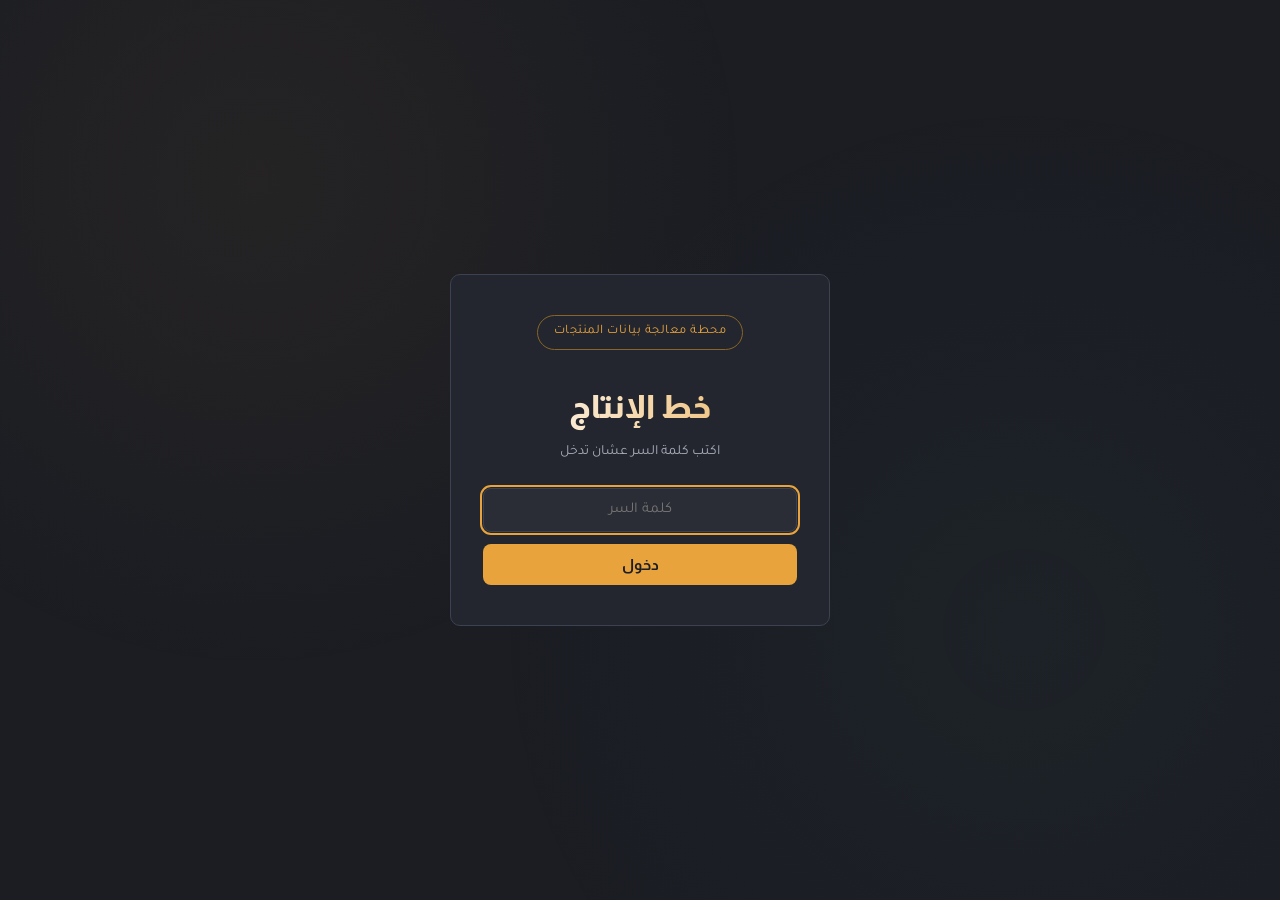
==== docs/login.html @ 70963e58 "Add files via upload" ====
<!DOCTYPE html>
<html lang="ar" dir="rtl">
<head>
<meta charset="UTF-8">
<meta name="viewport" content="width=device-width, initial-scale=1.0">
<title>تسجيل الدخول — خط الإنتاج</title>
<link rel="preconnect" href="https://fonts.googleapis.com">
<link href="https://fonts.googleapis.com/css2?family=Almarai:wght@400;700;800&family=Tajawal:wght@400;500;700&display=swap" rel="stylesheet">
<link rel="stylesheet" href="style.css">
</head>
<body>

<div class="noise-layer"></div>

<main class="login-wrap">
  <div class="login-card">
    <div class="hero-tag">محطة معالجة بيانات المنتجات</div>
    <h1 class="login-title">خط الإنتاج</h1>
    <p class="login-sub">اكتب كلمة السر عشان تدخل</p>

    <form id="loginForm" class="login-form">
      <input type="password" id="password" placeholder="كلمة السر" autofocus required>
      <button type="submit" class="btn-primary" id="loginBtn">دخول</button>
    </form>

    <p class="login-error" id="loginError" hidden></p>
  </div>
</main>

<script src="config.js"></script>
<script>
const form = document.getElementById('loginForm');
const errorEl = document.getElementById('loginError');
const loginBtn = document.getElementById('loginBtn');

form.addEventListener('submit', async (e) => {
  e.preventDefault();
  errorEl.hidden = true;
  loginBtn.disabled = true;

  const password = document.getElementById('password').value;

  try {
    const res = await fetch(`${window.APP_CONFIG.SUPABASE_FUNCTIONS_URL}/login`, {
      method: 'POST',
      headers: { 'Content-Type': 'application/json' },
      body: JSON.stringify({ password })
    });
    const data = await res.json();

    if (!res.ok) throw new Error(data.error || 'فشل الدخول');

    if (data.token) {
      localStorage.setItem('app_token', data.token);
    }
    window.location.href = 'index.html';
  } catch (err) {
    errorEl.textContent = err.message;
    errorEl.hidden = false;
    loginBtn.disabled = false;
  }
});
</script>

</body>
</html>
---- docs/style.css ----
:root {
  --bg: #1b1d23;
  --bg-raised: #23262e;
  --line: #34384433;
  --line-strong: #3d4250;
  --text: #f2efe9;
  --text-dim: #a8adba;
  --amber: #e8a33d;
  --amber-dim: #8a6526;
  --teal: #4fb6a8;
  --red: #d9685f;
  --radius: 10px;
}

* { box-sizing: border-box; }

body {
  margin: 0;
  background: var(--bg);
  color: var(--text);
  font-family: 'Tajawal', sans-serif;
  line-height: 1.6;
  min-height: 100vh;
}

.noise-layer {
  position: fixed;
  inset: 0;
  pointer-events: none;
  background-image:
    radial-gradient(circle at 20% 20%, #e8a33d0d, transparent 40%),
    radial-gradient(circle at 80% 70%, #4fb6a80a, transparent 45%);
  z-index: 0;
}

/* ---------- Hero ---------- */
.hero {
  position: relative;
  z-index: 1;
  max-width: 760px;
  margin: 0 auto;
  padding: 72px 24px 40px;
  text-align: center;
}

.hero-tag {
  display: inline-block;
  font-family: 'Tajawal', sans-serif;
  font-size: 13px;
  letter-spacing: 0.5px;
  color: var(--amber);
  border: 1px solid var(--amber-dim);
  border-radius: 999px;
  padding: 6px 16px;
  margin-bottom: 20px;
}

.hero-title {
  font-family: 'Almarai', sans-serif;
  font-weight: 800;
  font-size: clamp(40px, 7vw, 64px);
  margin: 0 0 16px;
  letter-spacing: -1px;
  background: linear-gradient(90deg, #fff, var(--amber) 120%);
  -webkit-background-clip: text;
  background-clip: text;
  -webkit-text-fill-color: transparent;
}

.hero-sub {
  color: var(--text-dim);
  font-size: 17px;
  max-width: 560px;
  margin: 0 auto;
}

/* ---------- Workbench ---------- */
.workbench {
  position: relative;
  z-index: 1;
  max-width: 640px;
  margin: 0 auto;
  padding: 0 24px 80px;
  display: flex;
  flex-direction: column;
  gap: 20px;
}

.station {
  background: var(--bg-raised);
  border: 1px solid var(--line-strong);
  border-radius: var(--radius);
  padding: 28px;
  animation: rise 0.4s ease both;
}

@keyframes rise {
  from { opacity: 0; transform: translateY(10px); }
  to { opacity: 1; transform: translateY(0); }
}

.station-head {
  display: flex;
  align-items: baseline;
  gap: 12px;
  margin-bottom: 20px;
}

.station-num {
  font-family: 'Almarai', sans-serif;
  font-weight: 700;
  font-size: 12px;
  color: var(--amber);
  border-inline-start: 2px solid var(--amber);
  padding-inline-start: 10px;
}

.station-head h2 {
  font-family: 'Almarai', sans-serif;
  font-size: 20px;
  margin: 0;
}

/* ---------- Dropzone ---------- */
.dropzone {
  display: flex;
  flex-direction: column;
  align-items: center;
  gap: 8px;
  border: 1.5px dashed var(--line-strong);
  border-radius: var(--radius);
  padding: 40px 20px;
  cursor: pointer;
  transition: border-color 0.2s, background 0.2s;
}

.dropzone:hover, .dropzone.drag-over {
  border-color: var(--amber);
  background: #e8a33d0a;
}

.dropzone-icon {
  font-size: 28px;
  color: var(--amber);
}

.dropzone-text {
  font-weight: 500;
}

.dropzone-hint {
  font-size: 13px;
  color: var(--text-dim);
}

.file-chip {
  margin-top: 16px;
  display: flex;
  align-items: center;
  justify-content: space-between;
  background: #ffffff08;
  border: 1px solid var(--line-strong);
  border-radius: 8px;
  padding: 10px 16px;
  font-size: 14px;
}

.chip-badge {
  color: var(--teal);
  font-weight: 700;
}

/* ---------- Form fields ---------- */
.field-row {
  display: grid;
  grid-template-columns: 1fr 1fr;
  gap: 16px;
  margin-bottom: 16px;
}

.field {
  display: flex;
  flex-direction: column;
  gap: 6px;
}

.field label {
  font-size: 13px;
  color: var(--text-dim);
}

select, textarea {
  background: #ffffff08;
  border: 1px solid var(--line-strong);
  border-radius: 8px;
  color: var(--text);
  padding: 10px 12px;
  font-family: 'Tajawal', sans-serif;
  font-size: 15px;
  resize: vertical;
}

select:focus, textarea:focus {
  outline: 2px solid var(--amber);
  outline-offset: 1px;
}

.btn-primary {
  display: inline-block;
  background: var(--amber);
  color: #1b1d23;
  font-family: 'Almarai', sans-serif;
  font-weight: 700;
  font-size: 15px;
  border: none;
  border-radius: 8px;
  padding: 12px 28px;
  cursor: pointer;
  text-decoration: none;
  transition: transform 0.15s, box-shadow 0.15s;
}

.btn-primary:hover { transform: translateY(-1px); box-shadow: 0 6px 20px #e8a33d33; }
.btn-primary:focus-visible { outline: 2px solid #fff; outline-offset: 2px; }
.btn-primary:disabled { opacity: 0.5; cursor: not-allowed; transform: none; box-shadow: none; }

.eta-note {
  font-size: 13px;
  color: var(--text-dim);
  margin: 10px 0 0;
}

/* ---------- Conveyor belt progress ---------- */
.belt-wrap { margin-bottom: 14px; }

.belt-track {
  position: relative;
  height: 14px;
  background: repeating-linear-gradient(
    -45deg,
    #ffffff08,
    #ffffff08 10px,
    #ffffff03 10px,
    #ffffff03 20px
  );
  border: 1px solid var(--line-strong);
  border-radius: 999px;
  overflow: hidden;
}

.belt-fill {
  position: absolute;
  inset: 0;
  width: 0%;
  background: linear-gradient(90deg, var(--amber-dim), var(--amber));
  border-radius: 999px;
  transition: width 0.4s ease;
}

.belt-fill::after {
  content: '';
  position: absolute;
  inset: 0;
  background: repeating-linear-gradient(
    -45deg,
    #ffffff33 0 8px,
    transparent 8px 16px
  );
  animation: belt-move 1s linear infinite;
}

@keyframes belt-move {
  from { background-position: 0 0; }
  to { background-position: 22px 0; }
}

.belt-stats {
  display: flex;
  justify-content: space-between;
  font-size: 13px;
  color: var(--text-dim);
  margin-top: 8px;
  font-variant-numeric: tabular-nums;
}

.belt-status {
  font-size: 14px;
  color: var(--text-dim);
  border-inline-start: 2px solid var(--teal);
  padding-inline-start: 12px;
}

/* ---------- Done ---------- */
.done-text {
  color: var(--text-dim);
  margin-top: 0;
}

/* ---------- Error ---------- */
.error-box {
  background: #d9685f14;
  border: 1px solid #d9685f55;
  color: var(--red);
  border-radius: var(--radius);
  padding: 16px 20px;
  font-size: 14px;
}

/* ---------- Footer ---------- */
.site-footer {
  position: relative;
  z-index: 1;
  text-align: center;
  font-size: 12px;
  color: #6c7180;
  padding: 20px 24px 40px;
}

@media (max-width: 520px) {
  .field-row { grid-template-columns: 1fr; }
  .station { padding: 20px; }
}

@media (prefers-reduced-motion: reduce) {
  .belt-fill::after { animation: none; }
  .station { animation: none; }
}

/* ---------- Login page ---------- */
.login-wrap {
  position: relative;
  z-index: 1;
  min-height: 100vh;
  display: flex;
  align-items: center;
  justify-content: center;
  padding: 24px;
}

.login-card {
  background: var(--bg-raised);
  border: 1px solid var(--line-strong);
  border-radius: var(--radius);
  padding: 40px 32px;
  max-width: 380px;
  width: 100%;
  text-align: center;
  animation: rise 0.4s ease both;
}

.login-title {
  font-family: 'Almarai', sans-serif;
  font-weight: 800;
  font-size: 32px;
  margin: 12px 0 8px;
  background: linear-gradient(90deg, #fff, var(--amber) 120%);
  -webkit-background-clip: text;
  background-clip: text;
  -webkit-text-fill-color: transparent;
}

.login-sub {
  color: var(--text-dim);
  font-size: 14px;
  margin: 0 0 24px;
}

.login-form {
  display: flex;
  flex-direction: column;
  gap: 12px;
}

.login-form input {
  background: #ffffff08;
  border: 1px solid var(--line-strong);
  border-radius: 8px;
  color: var(--text);
  padding: 12px 14px;
  font-family: 'Tajawal', sans-serif;
  font-size: 15px;
  text-align: center;
}

.login-form input:focus {
  outline: 2px solid var(--amber);
  outline-offset: 1px;
}

.login-form .btn-primary {
  width: 100%;
}

.login-error {
  color: var(--red);
  font-size: 13px;
  margin: 16px 0 0;
}

/* ---------- Logout button ---------- */
.logout-btn {
  position: fixed;
  top: 16px;
  left: 16px;
  z-index: 2;
  background: transparent;
  border: 1px solid var(--line-strong);
  color: var(--text-dim);
  font-family: 'Tajawal', sans-serif;
  font-size: 13px;
  border-radius: 8px;
  padding: 8px 14px;
  cursor: pointer;
  transition: border-color 0.2s, color 0.2s;
}

.logout-btn:hover {
  border-color: var(--red);
  color: var(--red);
}
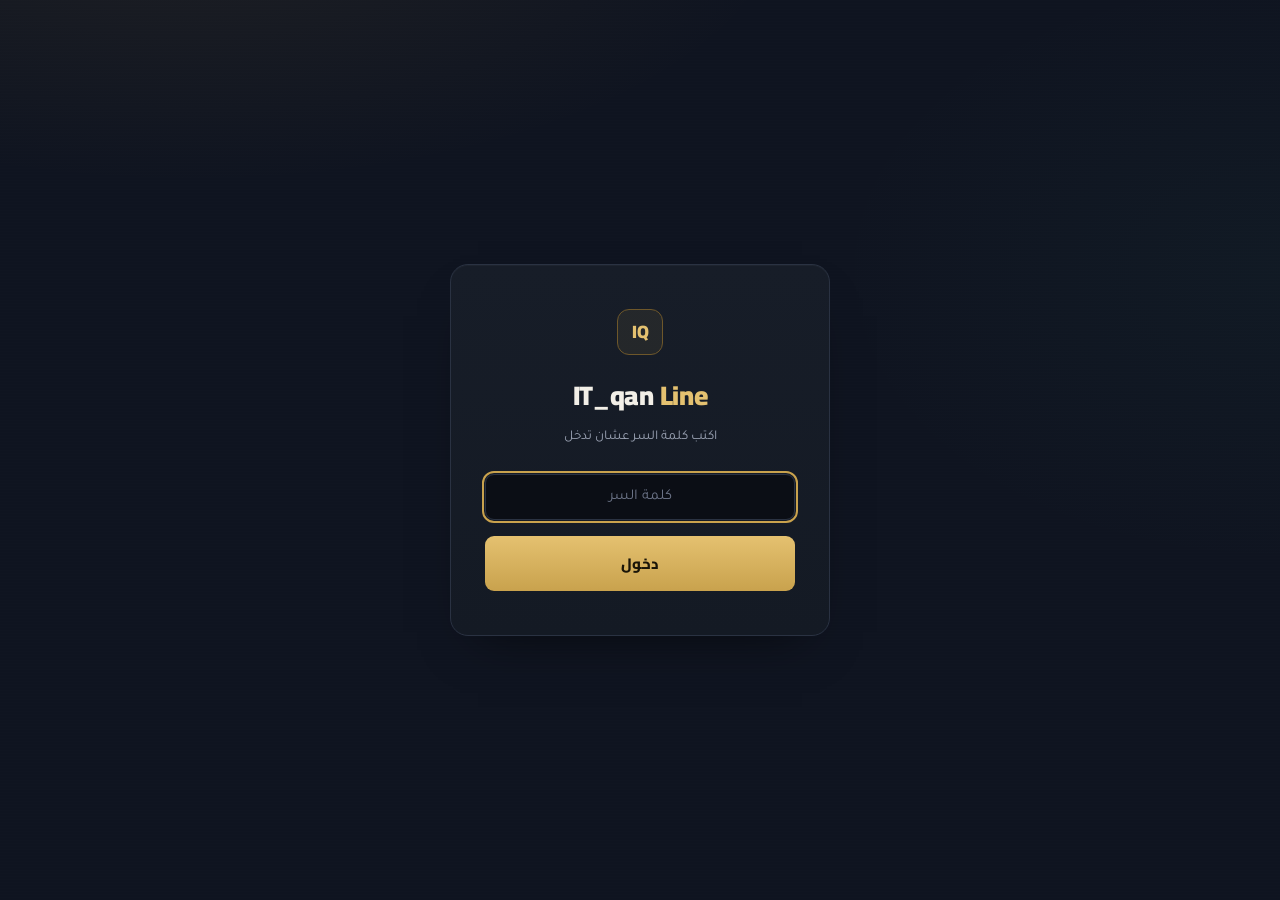
==== commit 21365be5: "Add files via upload" ====
--- a/docs/login.html
+++ b/docs/login.html
@@ -3,9 +3,9 @@
 <head>
 <meta charset="UTF-8">
 <meta name="viewport" content="width=device-width, initial-scale=1.0">
-<title>تسجيل الدخول — خط الإنتاج</title>
+<title>تسجيل الدخول — IT_qan Line</title>
 <link rel="preconnect" href="https://fonts.googleapis.com">
-<link href="https://fonts.googleapis.com/css2?family=Almarai:wght@400;700;800&family=Tajawal:wght@400;500;700&display=swap" rel="stylesheet">
+<link href="https://fonts.googleapis.com/css2?family=Cairo:wght@400;600;800;900&family=Tajawal:wght@400;500;700&family=JetBrains+Mono:wght@400;500;600&display=swap" rel="stylesheet">
 <link rel="stylesheet" href="style.css">
 </head>
 <body>
@@ -14,8 +14,8 @@
 
 <main class="login-wrap">
   <div class="login-card">
-    <div class="hero-tag">محطة معالجة بيانات المنتجات</div>
-    <h1 class="login-title">خط الإنتاج</h1>
+    <div class="login-mark">IQ</div>
+    <h1 class="login-title">IT_qan <em>Line</em></h1>
     <p class="login-sub">اكتب كلمة السر عشان تدخل</p>
 
     <form id="loginForm" class="login-form">
--- a/docs/style.css
+++ b/docs/style.css
@@ -1,76 +1,217 @@
+/* ============================================================
+   IT_qan Line — Design System
+   Signature: the "معايرة" calibration scale — an engraved brass
+   instrument scale (not a factory conveyor belt) that tracks
+   progress the way a precision tool tracks tolerance.
+   ============================================================ */
+
 :root {
-  --bg: #1b1d23;
-  --bg-raised: #23262e;
-  --line: #34384433;
-  --line-strong: #3d4250;
-  --text: #f2efe9;
-  --text-dim: #a8adba;
-  --amber: #e8a33d;
-  --amber-dim: #8a6526;
-  --teal: #4fb6a8;
-  --red: #d9685f;
-  --radius: 10px;
+  /* --- Color tokens --- */
+  --ink:        #0F1420;   /* page background */
+  --surface:    #171D28;   /* raised panels */
+  --surface-2:  #0B0E15;   /* recessed / footer */
+  --hairline:   #2A3242;
+  --hairline-soft: #ffffff0d;
+
+  --text:       #F2EFE7;
+  --text-dim:   #9BA3B4;
+  --text-faint: #6C7488;
+
+  --brass:      #C9A24D;   /* signature accent — mastery / instrument */
+  --brass-hi:   #E4C170;
+  --brass-dim:  #6E572A;
+  --brass-wash: #c9a24d14;
+
+  --emerald:    #3FA88C;   /* success / done */
+  --rose:       #D9695F;   /* errors */
+  --rose-wash:  #d9695f16;
+
+  --radius-sm: 6px;
+  --radius: 12px;
+  --radius-lg: 18px;
+
+  --ease: cubic-bezier(.16,.8,.24,1);
 }
 
 * { box-sizing: border-box; }
+
+::selection { background: var(--brass-wash); color: var(--brass-hi); }
 
 body {
   margin: 0;
-  background: var(--bg);
+  background: var(--ink);
   color: var(--text);
   font-family: 'Tajawal', sans-serif;
-  line-height: 1.6;
+  line-height: 1.65;
   min-height: 100vh;
 }
 
+.mono, .belt-stats, .chip-badge, .station-num, .progress-value {
+  font-family: 'JetBrains Mono', ui-monospace, monospace;
+}
+
+/* ---------- Backdrop ---------- */
 .noise-layer {
   position: fixed;
   inset: 0;
   pointer-events: none;
-  background-image:
-    radial-gradient(circle at 20% 20%, #e8a33d0d, transparent 40%),
-    radial-gradient(circle at 80% 70%, #4fb6a80a, transparent 45%);
   z-index: 0;
+  background:
+    radial-gradient(1100px 500px at 15% -10%, #c9a24d14, transparent 55%),
+    radial-gradient(900px 600px at 100% 30%, #3fa88c0a, transparent 50%),
+    linear-gradient(var(--ink), var(--ink));
+}
+
+.noise-layer::after {
+  content: '';
+  position: absolute;
+  inset: 0;
+  background-image: repeating-linear-gradient(
+    to bottom,
+    #ffffff05 0px,
+    #ffffff05 1px,
+    transparent 1px,
+    transparent 3px
+  );
+  opacity: 0.35;
+  mix-blend-mode: overlay;
+}
+
+/* ---------- Top bar ---------- */
+.topbar {
+  position: sticky;
+  top: 0;
+  z-index: 5;
+  display: flex;
+  align-items: center;
+  justify-content: space-between;
+  gap: 16px;
+  padding: 16px 28px;
+  background: #0f1420cc;
+  backdrop-filter: blur(14px);
+  border-bottom: 1px solid var(--hairline);
+}
+
+.brand {
+  display: flex;
+  align-items: baseline;
+  gap: 9px;
+  text-decoration: none;
+  color: var(--text);
+}
+
+.brand-mark {
+  font-family: 'Cairo', sans-serif;
+  font-weight: 900;
+  font-size: 19px;
+  letter-spacing: 0.2px;
+}
+
+.brand-mark .brand-mark-it { color: var(--brass-hi); }
+
+.brand-suffix {
+  font-family: 'JetBrains Mono', monospace;
+  font-size: 11px;
+  letter-spacing: 2.5px;
+  text-transform: uppercase;
+  color: var(--text-faint);
+  border-inline-start: 1px solid var(--hairline);
+  padding-inline-start: 9px;
+}
+
+.topbar-right {
+  display: flex;
+  align-items: center;
+  gap: 14px;
+}
+
+.topbar-status {
+  font-size: 12px;
+  color: var(--text-faint);
+  display: flex;
+  align-items: center;
+  gap: 7px;
+}
+
+.topbar-status::before {
+  content: '';
+  width: 6px;
+  height: 6px;
+  border-radius: 50%;
+  background: var(--emerald);
+  box-shadow: 0 0 0 3px #3fa88c22;
+}
+
+.logout-btn {
+  background: transparent;
+  border: 1px solid var(--hairline);
+  color: var(--text-dim);
+  font-family: 'Tajawal', sans-serif;
+  font-size: 13px;
+  border-radius: 8px;
+  padding: 8px 16px;
+  cursor: pointer;
+  transition: border-color .18s var(--ease), color .18s var(--ease);
+}
+
+.logout-btn:hover {
+  border-color: var(--rose);
+  color: var(--rose);
 }
 
 /* ---------- Hero ---------- */
 .hero {
   position: relative;
   z-index: 1;
-  max-width: 760px;
+  max-width: 780px;
   margin: 0 auto;
-  padding: 72px 24px 40px;
+  padding: 68px 28px 36px;
   text-align: center;
 }
 
 .hero-tag {
-  display: inline-block;
-  font-family: 'Tajawal', sans-serif;
-  font-size: 13px;
-  letter-spacing: 0.5px;
-  color: var(--amber);
-  border: 1px solid var(--amber-dim);
+  display: inline-flex;
+  align-items: center;
+  gap: 8px;
+  font-family: 'JetBrains Mono', monospace;
+  font-size: 11.5px;
+  letter-spacing: 1.6px;
+  text-transform: uppercase;
+  color: var(--brass-hi);
+  border: 1px solid var(--brass-dim);
+  background: var(--brass-wash);
   border-radius: 999px;
-  padding: 6px 16px;
-  margin-bottom: 20px;
+  padding: 7px 16px 7px 14px;
+  margin-bottom: 26px;
+}
+
+.hero-tag::before {
+  content: '';
+  width: 5px;
+  height: 5px;
+  border-radius: 50%;
+  background: var(--brass-hi);
 }
 
 .hero-title {
-  font-family: 'Almarai', sans-serif;
-  font-weight: 800;
-  font-size: clamp(40px, 7vw, 64px);
-  margin: 0 0 16px;
-  letter-spacing: -1px;
-  background: linear-gradient(90deg, #fff, var(--amber) 120%);
-  -webkit-background-clip: text;
-  background-clip: text;
-  -webkit-text-fill-color: transparent;
+  font-family: 'Cairo', sans-serif;
+  font-weight: 900;
+  font-size: clamp(38px, 6.4vw, 58px);
+  line-height: 1.12;
+  margin: 0 0 18px;
+  letter-spacing: -0.5px;
+  color: var(--text);
+}
+
+.hero-title em {
+  font-style: normal;
+  color: var(--brass-hi);
 }
 
 .hero-sub {
   color: var(--text-dim);
-  font-size: 17px;
-  max-width: 560px;
+  font-size: 16.5px;
+  max-width: 540px;
   margin: 0 auto;
 }
 
@@ -78,47 +219,62 @@
 .workbench {
   position: relative;
   z-index: 1;
-  max-width: 640px;
+  max-width: 660px;
   margin: 0 auto;
-  padding: 0 24px 80px;
+  padding: 8px 28px 90px;
   display: flex;
   flex-direction: column;
-  gap: 20px;
+  gap: 22px;
 }
 
 .station {
-  background: var(--bg-raised);
-  border: 1px solid var(--line-strong);
-  border-radius: var(--radius);
-  padding: 28px;
-  animation: rise 0.4s ease both;
+  background: linear-gradient(180deg, var(--surface), #141a24);
+  border: 1px solid var(--hairline);
+  border-radius: var(--radius-lg);
+  padding: 30px 30px 32px;
+  animation: rise .5s var(--ease) both;
+  box-shadow: 0 1px 0 #ffffff08 inset, 0 20px 40px -28px #00000090;
 }
 
 @keyframes rise {
-  from { opacity: 0; transform: translateY(10px); }
+  from { opacity: 0; transform: translateY(12px); }
   to { opacity: 1; transform: translateY(0); }
 }
 
 .station-head {
   display: flex;
-  align-items: baseline;
-  gap: 12px;
-  margin-bottom: 20px;
+  align-items: center;
+  gap: 14px;
+  margin-bottom: 22px;
 }
 
 .station-num {
-  font-family: 'Almarai', sans-serif;
-  font-weight: 700;
-  font-size: 12px;
-  color: var(--amber);
-  border-inline-start: 2px solid var(--amber);
-  padding-inline-start: 10px;
+  flex-shrink: 0;
+  width: 34px;
+  height: 34px;
+  display: flex;
+  align-items: center;
+  justify-content: center;
+  font-size: 12.5px;
+  font-weight: 600;
+  color: var(--brass-hi);
+  border: 1px solid var(--brass-dim);
+  border-radius: 9px;
+  background: var(--brass-wash);
 }
 
 .station-head h2 {
-  font-family: 'Almarai', sans-serif;
-  font-size: 20px;
+  font-family: 'Cairo', sans-serif;
+  font-weight: 800;
+  font-size: 18.5px;
   margin: 0;
+}
+
+.station-head-text { display: flex; flex-direction: column; gap: 2px; }
+
+.station-head-sub {
+  font-size: 12.5px;
+  color: var(--text-faint);
 }
 
 /* ---------- Dropzone ---------- */
@@ -126,31 +282,41 @@
   display: flex;
   flex-direction: column;
   align-items: center;
-  gap: 8px;
-  border: 1.5px dashed var(--line-strong);
+  gap: 10px;
+  border: 1.5px dashed var(--hairline);
   border-radius: var(--radius);
-  padding: 40px 20px;
+  padding: 44px 20px;
   cursor: pointer;
-  transition: border-color 0.2s, background 0.2s;
+  transition: border-color .2s var(--ease), background .2s var(--ease);
 }
 
 .dropzone:hover, .dropzone.drag-over {
-  border-color: var(--amber);
-  background: #e8a33d0a;
+  border-color: var(--brass);
+  background: var(--brass-wash);
 }
 
 .dropzone-icon {
-  font-size: 28px;
-  color: var(--amber);
+  width: 42px;
+  height: 42px;
+  display: flex;
+  align-items: center;
+  justify-content: center;
+  border-radius: 50%;
+  border: 1px solid var(--brass-dim);
+  color: var(--brass-hi);
+  font-size: 18px;
 }
 
 .dropzone-text {
   font-weight: 500;
+  font-family: 'Cairo', sans-serif;
 }
 
 .dropzone-hint {
-  font-size: 13px;
-  color: var(--text-dim);
+  font-size: 12.5px;
+  color: var(--text-faint);
+  font-family: 'JetBrains Mono', monospace;
+  letter-spacing: 0.3px;
 }
 
 .file-chip {
@@ -158,92 +324,223 @@
   display: flex;
   align-items: center;
   justify-content: space-between;
-  background: #ffffff08;
-  border: 1px solid var(--line-strong);
-  border-radius: 8px;
-  padding: 10px 16px;
+  background: var(--surface-2);
+  border: 1px solid var(--hairline);
+  border-radius: 9px;
+  padding: 12px 16px;
   font-size: 14px;
 }
 
 .chip-badge {
-  color: var(--teal);
-  font-weight: 700;
+  color: var(--emerald);
+  font-weight: 600;
+  font-size: 12.5px;
 }
 
 /* ---------- Form fields ---------- */
-.field-row {
-  display: grid;
-  grid-template-columns: 1fr 1fr;
-  gap: 16px;
-  margin-bottom: 16px;
-}
-
 .field {
   display: flex;
   flex-direction: column;
-  gap: 6px;
-}
+  gap: 9px;
+  margin-bottom: 22px;
+}
+
+.field:last-of-type { margin-bottom: 0; }
 
 .field label {
   font-size: 13px;
   color: var(--text-dim);
-}
-
-select, textarea {
-  background: #ffffff08;
-  border: 1px solid var(--line-strong);
+  font-weight: 500;
+}
+
+select, textarea, input[type="text"] {
+  background: var(--surface-2);
+  border: 1px solid var(--hairline);
   border-radius: 8px;
   color: var(--text);
-  padding: 10px 12px;
+  padding: 11px 13px;
   font-family: 'Tajawal', sans-serif;
-  font-size: 15px;
+  font-size: 14.5px;
   resize: vertical;
 }
 
-select:focus, textarea:focus {
-  outline: 2px solid var(--amber);
+select:focus, textarea:focus, input:focus {
+  outline: 2px solid var(--brass);
   outline-offset: 1px;
+  border-color: var(--brass-dim);
+}
+
+textarea::placeholder, input::placeholder, .login-form input::placeholder {
+  color: var(--text-faint);
+}
+
+/* ---------- Source columns (checkboxes) ---------- */
+.checkbox-grid {
+  display: grid;
+  grid-template-columns: repeat(auto-fill, minmax(160px, 1fr));
+  gap: 8px;
+}
+
+.checkbox-item {
+  display: flex;
+  align-items: center;
+  gap: 9px;
+  background: var(--surface-2);
+  border: 1px solid var(--hairline);
+  border-radius: 8px;
+  padding: 10px 13px;
+  font-size: 14px;
+  cursor: pointer;
+  transition: border-color .15s var(--ease), background .15s var(--ease);
+}
+
+.checkbox-item:hover { border-color: #3a4256; }
+
+.checkbox-item input[type="checkbox"] {
+  accent-color: var(--brass);
+  width: 16px;
+  height: 16px;
+  flex-shrink: 0;
+  cursor: pointer;
+}
+
+.checkbox-item.is-checked {
+  border-color: var(--brass-dim);
+  background: var(--brass-wash);
+  color: var(--text);
+}
+
+/* ---------- Target columns (dynamic list) ---------- */
+.targets-list {
+  display: flex;
+  flex-direction: column;
+  gap: 12px;
+  margin-bottom: 12px;
+}
+
+.target-row {
+  border: 1px solid var(--hairline);
+  border-radius: 10px;
+  padding: 14px;
+  background: #ffffff03;
+}
+
+.target-row-head {
+  display: flex;
+  align-items: center;
+  gap: 8px;
+  margin-bottom: 10px;
+}
+
+.target-column-input {
+  flex: 1;
+  background: var(--surface-2);
+  border: 1px solid var(--hairline);
+  border-radius: 8px;
+  color: var(--text);
+  padding: 10px 13px;
+  font-family: 'Tajawal', sans-serif;
+  font-size: 14px;
+}
+
+.target-column-input:focus {
+  outline: 2px solid var(--brass);
+  outline-offset: 1px;
+}
+
+.target-instruction-input {
+  width: 100%;
+  min-height: 62px;
+}
+
+.remove-target-btn {
+  flex-shrink: 0;
+  width: 34px;
+  height: 34px;
+  border-radius: 8px;
+  border: 1px solid var(--hairline);
+  background: transparent;
+  color: var(--text-faint);
+  font-size: 14px;
+  cursor: pointer;
+  transition: border-color .15s var(--ease), color .15s var(--ease);
+}
+
+.remove-target-btn:hover { border-color: var(--rose); color: var(--rose); }
+.remove-target-btn:disabled { opacity: 0.35; cursor: not-allowed; }
+
+.btn-secondary {
+  display: inline-block;
+  background: transparent;
+  color: var(--brass-hi);
+  font-family: 'Tajawal', sans-serif;
+  font-weight: 500;
+  font-size: 14px;
+  border: 1px dashed var(--brass-dim);
+  border-radius: 8px;
+  padding: 10px 20px;
+  cursor: pointer;
+  transition: border-color .15s var(--ease), background .15s var(--ease);
+}
+
+.btn-secondary:hover { border-color: var(--brass); background: var(--brass-wash); }
+.btn-secondary:disabled { opacity: 0.4; cursor: not-allowed; }
+
+.field-hint {
+  font-size: 12px;
+  color: var(--text-faint);
+  margin: 10px 0 0;
 }
 
 .btn-primary {
-  display: inline-block;
-  background: var(--amber);
-  color: #1b1d23;
-  font-family: 'Almarai', sans-serif;
-  font-weight: 700;
+  display: inline-flex;
+  align-items: center;
+  justify-content: center;
+  gap: 8px;
+  background: linear-gradient(180deg, var(--brass-hi), var(--brass));
+  color: #1a1508;
+  font-family: 'Cairo', sans-serif;
+  font-weight: 800;
   font-size: 15px;
   border: none;
-  border-radius: 8px;
-  padding: 12px 28px;
+  border-radius: 9px;
+  padding: 13px 30px;
   cursor: pointer;
   text-decoration: none;
-  transition: transform 0.15s, box-shadow 0.15s;
-}
-
-.btn-primary:hover { transform: translateY(-1px); box-shadow: 0 6px 20px #e8a33d33; }
+  transition: transform .15s var(--ease), box-shadow .15s var(--ease), filter .15s var(--ease);
+}
+
+.btn-primary:hover { transform: translateY(-1px); box-shadow: 0 10px 26px -8px #c9a24d55; filter: brightness(1.04); }
 .btn-primary:focus-visible { outline: 2px solid #fff; outline-offset: 2px; }
 .btn-primary:disabled { opacity: 0.5; cursor: not-allowed; transform: none; box-shadow: none; }
 
 .eta-note {
   font-size: 13px;
-  color: var(--text-dim);
-  margin: 10px 0 0;
-}
-
-/* ---------- Conveyor belt progress ---------- */
-.belt-wrap { margin-bottom: 14px; }
+  color: var(--text-faint);
+  margin: 12px 0 0;
+  font-family: 'JetBrains Mono', monospace;
+}
+
+/* ============================================================
+   Signature element — the calibration scale
+   An engraved instrument-scale progress track with tick marks
+   and a brass fill, read like tolerance on a precision gauge
+   rather than a factory conveyor belt.
+   ============================================================ */
+
+.belt-wrap { margin-bottom: 18px; }
 
 .belt-track {
   position: relative;
-  height: 14px;
-  background: repeating-linear-gradient(
-    -45deg,
-    #ffffff08,
-    #ffffff08 10px,
-    #ffffff03 10px,
-    #ffffff03 20px
-  );
-  border: 1px solid var(--line-strong);
+  height: 22px;
+  background:
+    repeating-linear-gradient(
+      to var(--tick-dir, left),
+      transparent 0 9px,
+      var(--hairline) 9px 10px
+    ),
+    var(--surface-2);
+  border: 1px solid var(--hairline);
   border-radius: 999px;
   overflow: hidden;
 }
@@ -252,42 +549,56 @@
   position: absolute;
   inset: 0;
   width: 0%;
-  background: linear-gradient(90deg, var(--amber-dim), var(--amber));
-  border-radius: 999px;
-  transition: width 0.4s ease;
+  background: linear-gradient(90deg, var(--brass-dim), var(--brass-hi));
+  border-radius: 999px 0 0 999px;
+  transition: width .5s var(--ease);
 }
 
 .belt-fill::after {
   content: '';
   position: absolute;
-  inset: 0;
-  background: repeating-linear-gradient(
-    -45deg,
-    #ffffff33 0 8px,
-    transparent 8px 16px
-  );
-  animation: belt-move 1s linear infinite;
-}
-
-@keyframes belt-move {
-  from { background-position: 0 0; }
-  to { background-position: 22px 0; }
+  inset-inline-end: -1px;
+  top: 50%;
+  transform: translateY(-50%);
+  width: 6px;
+  height: 6px;
+  border-radius: 50%;
+  background: #fff;
+  box-shadow: 0 0 8px 2px #fff9;
 }
 
 .belt-stats {
   display: flex;
   justify-content: space-between;
-  font-size: 13px;
+  font-size: 12.5px;
   color: var(--text-dim);
-  margin-top: 8px;
+  margin-top: 10px;
   font-variant-numeric: tabular-nums;
-}
+  letter-spacing: 0.3px;
+}
+
+.belt-stats span:last-child { color: var(--brass-hi); }
 
 .belt-status {
+  font-size: 13.5px;
+  color: var(--text-dim);
+  border-inline-start: 2px solid var(--emerald);
+  padding-inline-start: 13px;
+}
+
+.quota-pause {
+  margin-top: 18px;
+  background: var(--brass-wash);
+  border: 1px solid var(--brass-dim);
+  border-radius: var(--radius);
+  padding: 18px 20px;
+}
+
+.quota-pause-text {
+  color: var(--text);
   font-size: 14px;
-  color: var(--text-dim);
-  border-inline-start: 2px solid var(--teal);
-  padding-inline-start: 12px;
+  margin: 0 0 14px;
+  line-height: 1.7;
 }
 
 /* ---------- Done ---------- */
@@ -298,11 +609,11 @@
 
 /* ---------- Error ---------- */
 .error-box {
-  background: #d9685f14;
-  border: 1px solid #d9685f55;
-  color: var(--red);
+  background: var(--rose-wash);
+  border: 1px solid #d9695f45;
+  color: var(--rose);
   border-radius: var(--radius);
-  padding: 16px 20px;
+  padding: 17px 20px;
   font-size: 14px;
 }
 
@@ -312,18 +623,23 @@
   z-index: 1;
   text-align: center;
   font-size: 12px;
-  color: #6c7180;
-  padding: 20px 24px 40px;
-}
+  color: var(--text-faint);
+  padding: 22px 24px 46px;
+  border-top: 1px solid var(--hairline-soft);
+  margin-top: 12px;
+}
+
+.site-footer strong { color: var(--text-dim); font-weight: 600; }
 
 @media (max-width: 520px) {
-  .field-row { grid-template-columns: 1fr; }
-  .station { padding: 20px; }
+  .station { padding: 24px 20px; }
+  .topbar { padding: 14px 18px; }
+  .hero { padding: 52px 20px 28px; }
 }
 
 @media (prefers-reduced-motion: reduce) {
-  .belt-fill::after { animation: none; }
   .station { animation: none; }
+  .belt-fill { transition: none; }
 }
 
 /* ---------- Login page ---------- */
@@ -338,31 +654,47 @@
 }
 
 .login-card {
-  background: var(--bg-raised);
-  border: 1px solid var(--line-strong);
-  border-radius: var(--radius);
-  padding: 40px 32px;
+  background: linear-gradient(180deg, var(--surface), #141a24);
+  border: 1px solid var(--hairline);
+  border-radius: var(--radius-lg);
+  padding: 44px 34px;
   max-width: 380px;
   width: 100%;
   text-align: center;
-  animation: rise 0.4s ease both;
+  animation: rise .5s var(--ease) both;
+  box-shadow: 0 1px 0 #ffffff08 inset, 0 24px 50px -28px #000000a0;
+}
+
+.login-mark {
+  display: inline-flex;
+  align-items: center;
+  justify-content: center;
+  width: 46px;
+  height: 46px;
+  border-radius: 12px;
+  border: 1px solid var(--brass-dim);
+  background: var(--brass-wash);
+  color: var(--brass-hi);
+  font-family: 'Cairo', sans-serif;
+  font-weight: 900;
+  font-size: 18px;
+  margin-bottom: 18px;
 }
 
 .login-title {
-  font-family: 'Almarai', sans-serif;
-  font-weight: 800;
-  font-size: 32px;
-  margin: 12px 0 8px;
-  background: linear-gradient(90deg, #fff, var(--amber) 120%);
-  -webkit-background-clip: text;
-  background-clip: text;
-  -webkit-text-fill-color: transparent;
-}
+  font-family: 'Cairo', sans-serif;
+  font-weight: 900;
+  font-size: 27px;
+  margin: 0 0 8px;
+  letter-spacing: -0.3px;
+}
+
+.login-title em { font-style: normal; color: var(--brass-hi); }
 
 .login-sub {
   color: var(--text-dim);
-  font-size: 14px;
-  margin: 0 0 24px;
+  font-size: 13.5px;
+  margin: 0 0 26px;
 }
 
 .login-form {
@@ -372,49 +704,25 @@
 }
 
 .login-form input {
-  background: #ffffff08;
-  border: 1px solid var(--line-strong);
-  border-radius: 8px;
+  background: var(--surface-2);
+  border: 1px solid var(--hairline);
+  border-radius: 9px;
   color: var(--text);
-  padding: 12px 14px;
+  padding: 13px 14px;
   font-family: 'Tajawal', sans-serif;
   font-size: 15px;
   text-align: center;
 }
 
 .login-form input:focus {
-  outline: 2px solid var(--amber);
+  outline: 2px solid var(--brass);
   outline-offset: 1px;
 }
 
-.login-form .btn-primary {
-  width: 100%;
-}
+.login-form .btn-primary { width: 100%; margin-top: 4px; }
 
 .login-error {
-  color: var(--red);
+  color: var(--rose);
   font-size: 13px;
-  margin: 16px 0 0;
-}
-
-/* ---------- Logout button ---------- */
-.logout-btn {
-  position: fixed;
-  top: 16px;
-  left: 16px;
-  z-index: 2;
-  background: transparent;
-  border: 1px solid var(--line-strong);
-  color: var(--text-dim);
-  font-family: 'Tajawal', sans-serif;
-  font-size: 13px;
-  border-radius: 8px;
-  padding: 8px 14px;
-  cursor: pointer;
-  transition: border-color 0.2s, color 0.2s;
-}
-
-.logout-btn:hover {
-  border-color: var(--red);
-  color: var(--red);
-}
+  margin: 18px 0 0;
+}
